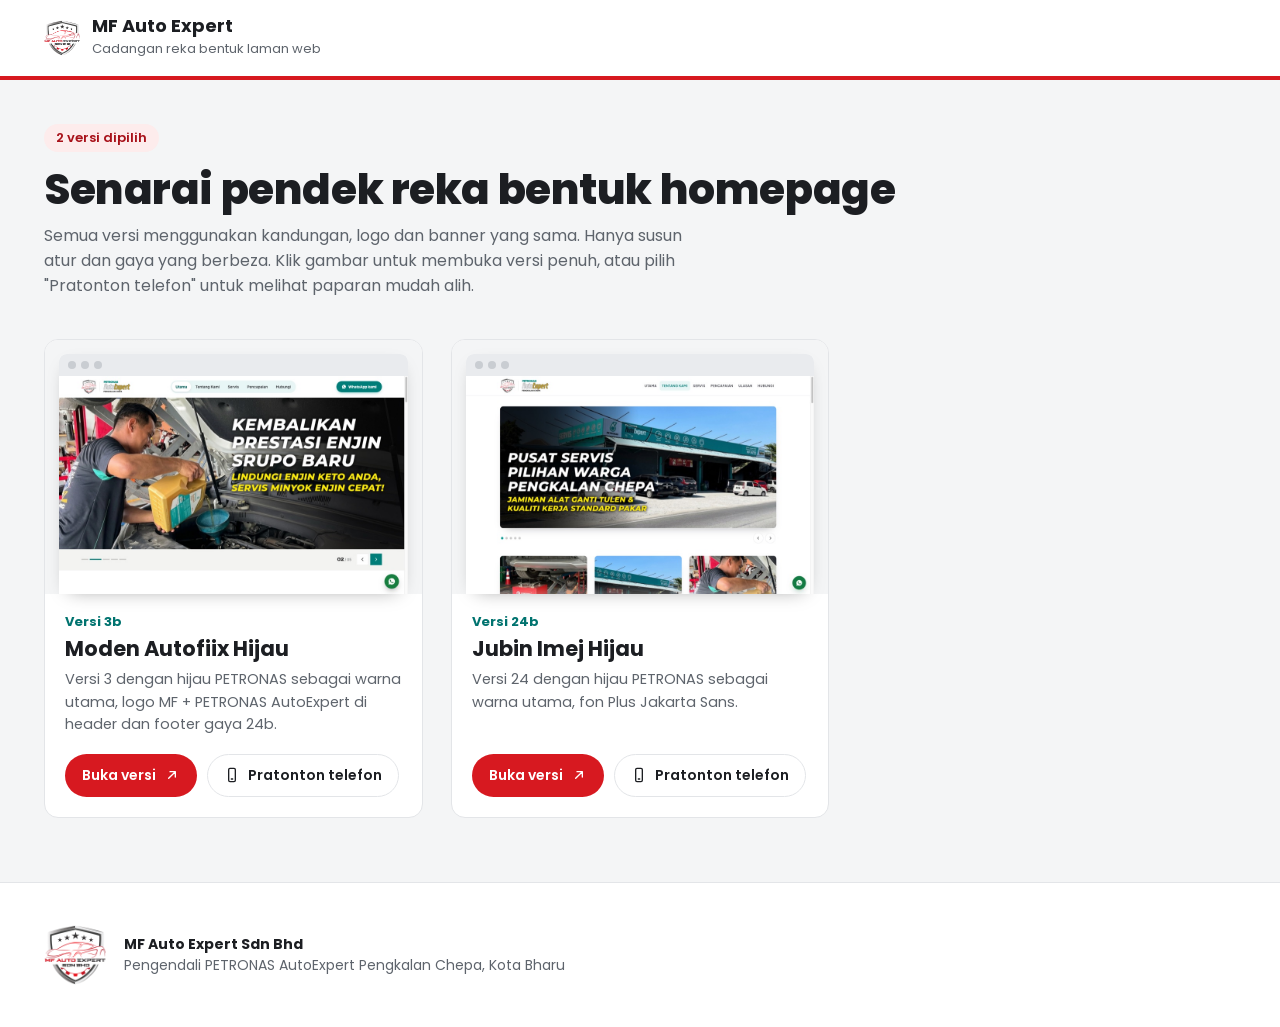
==== index.html @ 0dbc6cf1 "Publish v3b and v24b homepage mockups for GitHub Pages Co-Authored-By: Claude Opus 5.5 <noreply@anth" ====
<!doctype html>
<html lang="ms">
<head>
  <meta charset="utf-8">
  <meta name="viewport" content="width=device-width, initial-scale=1">
  <title>Senarai Pendek Homepage | MF Auto Expert</title>
  <meta name="robots" content="noindex">
  <link rel="icon" href="assets/img/logo-mf.png">
  <link rel="preconnect" href="https://fonts.googleapis.com">
  <link rel="preconnect" href="https://fonts.gstatic.com" crossorigin>
  <link href="https://fonts.googleapis.com/css2?family=Poppins:wght@400;500;600;700;800&display=swap" rel="stylesheet">
  <style>
    :root {
      --red: #D71920; --red-dark: #A8121A; --teal: #00A19C; --teal-text: #00736F;
      --ink: #1C1E22; --muted: #5E646C; --line: #E3E5E8; --mist: #F4F5F6; --white: #fff;
    }
    * { box-sizing: border-box; }
    html { scroll-behavior: smooth; }
    body { margin: 0; font-family: "Poppins", system-ui, sans-serif; color: var(--ink); background: var(--mist); line-height: 1.55; }
    img { max-width: 100%; display: block; }
    a { color: inherit; }
    :focus-visible { outline: 3px solid var(--teal); outline-offset: 3px; }
    .wrap { max-width: 1240px; margin: 0 auto; padding: 0 24px; }

    /* Header */
    .top { background: var(--white); border-bottom: 4px solid var(--red); position: sticky; top: 0; z-index: 10; }
    .top .wrap { display: flex; align-items: center; gap: 16px; min-height: 76px; }
    .brand { display: flex; align-items: center; gap: 12px; text-decoration: none; margin-right: auto; }
    .brand img { height: 52px; width: auto; }
    .brand strong { display: block; font-size: 18px; line-height: 1.2; }
    .brand span { font-size: 13px; color: var(--muted); }
    .link-all { font-size: 14px; font-weight: 600; text-decoration: none; padding: 9px 16px; border: 1.5px solid var(--line); border-radius: 999px; background: var(--white); }
    .link-all:hover { border-color: var(--red); color: var(--red); }

    /* Intro */
    .intro { padding: 44px 0 12px; }
    .intro h1 { font-size: clamp(28px, 4vw, 42px); line-height: 1.15; margin: 0 0 10px; font-weight: 800; letter-spacing: -0.01em; }
    .intro p { margin: 0; color: var(--muted); max-width: 64ch; }
    .intro .count { display: inline-block; margin-bottom: 14px; padding: 4px 12px; border-radius: 999px; background: #FDECEC; color: var(--red-dark); font-weight: 600; font-size: 13px; }

    /* Grid */
    .grid { display: grid; grid-template-columns: repeat(auto-fill, minmax(340px, 1fr)); gap: 28px; padding: 28px 0 64px; }
    .card { background: var(--white); border-radius: 14px; overflow: hidden; border: 1px solid var(--line); display: flex; flex-direction: column; transition: transform .2s, box-shadow .2s; }
    .card:hover { transform: translateY(-4px); box-shadow: 0 16px 36px -18px rgba(28,30,34,.35); }
    .card.fav { border: 2px solid var(--teal); }

    .shot { display: block; text-decoration: none; background: var(--mist); padding: 14px 14px 0; }
    .browser { border-radius: 8px 8px 0 0; overflow: hidden; box-shadow: 0 6px 18px -10px rgba(0,0,0,.4); background: var(--white); }
    .browser__bar { height: 22px; background: #E9EBEE; display: flex; align-items: center; gap: 5px; padding: 0 9px; }
    .browser__bar i { width: 8px; height: 8px; border-radius: 50%; background: #C9CDD2; }
    .browser img { aspect-ratio: 1440 / 900; object-fit: cover; object-position: top; width: 100%; height: auto; transition: transform .4s; }
    .shot:hover .browser img { transform: scale(1.02); }

    .body { padding: 18px 20px 20px; display: flex; flex-direction: column; flex: 1; }
    .meta { display: flex; align-items: center; gap: 8px; margin-bottom: 4px; }
    .vno { font-size: 13px; font-weight: 700; color: var(--teal-text); }
    .tag { font-size: 11.5px; font-weight: 600; padding: 2px 9px; border-radius: 999px; background: #E6F5F4; color: var(--teal-text); }
    .tag--fav { background: #FDECEC; color: var(--red-dark); }
    .card h2 { margin: 0 0 6px; font-size: 21px; line-height: 1.25; }
    .card p { margin: 0 0 18px; color: var(--muted); font-size: 14.5px; flex: 1; }
    .actions { display: flex; gap: 10px; flex-wrap: wrap; }
    .btn { display: inline-flex; align-items: center; justify-content: center; gap: 8px; font: inherit; font-weight: 600; font-size: 14px; padding: 10px 16px; border-radius: 999px; text-decoration: none; cursor: pointer; border: 1.5px solid transparent; }
    .btn--red { background: var(--red); color: var(--white); }
    .btn--red:hover { background: var(--red-dark); }
    .btn--line { background: var(--white); border-color: var(--line); color: var(--ink); }
    .btn--line:hover { border-color: var(--ink); }
    .btn svg { width: 16px; height: 16px; fill: none; stroke: currentColor; stroke-width: 2; stroke-linecap: round; stroke-linejoin: round; }

    /* Phone preview dialog */
    .phone { border: 0; padding: 0; background: transparent; overflow: visible; }
    .phone::backdrop { background: rgba(28,30,34,.6); }
    .phone__frame { width: 390px; max-width: 92vw; height: min(800px, 86vh); background: #111; border-radius: 36px; padding: 12px; box-shadow: 0 30px 60px rgba(0,0,0,.4); }
    .phone__frame iframe { width: 100%; height: 100%; border: 0; border-radius: 26px; background: var(--white); }
    .phone__head { display: flex; justify-content: space-between; align-items: center; color: var(--white); margin-bottom: 10px; gap: 12px; }
    .phone__head strong { font-size: 15px; }
    .phone__close { width: 38px; height: 38px; border-radius: 50%; border: 0; background: var(--white); color: var(--ink); font-size: 22px; cursor: pointer; }

    /* Footer */
    .foot { background: var(--white); border-top: 1px solid var(--line); }
    .foot .wrap { display: flex; align-items: center; gap: 18px; padding-top: 28px; padding-bottom: 28px; flex-wrap: wrap; }
    .foot img { height: 88px; width: auto; }
    .foot p { margin: 0; font-size: 14px; color: var(--muted); }
    .foot strong { color: var(--ink); }

    @media (max-width: 560px) {
      .wrap { padding: 0 16px; }
      .grid { grid-template-columns: 1fr; gap: 20px; }
      .brand span { display: none; }
      .brand img { height: 44px; }
      .link-all { padding: 8px 12px; font-size: 13px; }
      .foot img { height: 72px; }
    }
    @media (prefers-reduced-motion: reduce) { * { transition: none !important; scroll-behavior: auto !important; } }
  </style>
</head>
<body>
  <header class="top">
    <div class="wrap">
      <a class="brand" href="./">
        <img src="assets/img/logo-mf.png" alt="MF Auto Expert Sdn Bhd" width="400" height="571">
        <div><strong>MF Auto Expert</strong><span>Cadangan reka bentuk laman web</span></div>
      </a>
      
    </div>
  </header>

  <main class="wrap">
    <section class="intro">
      <span class="count">2 versi dipilih</span>
      <h1>Senarai pendek reka bentuk homepage</h1>
      <p>Semua versi menggunakan kandungan, logo dan banner yang sama. Hanya susun atur dan gaya yang berbeza. Klik gambar untuk membuka versi penuh, atau pilih "Pratonton telefon" untuk melihat paparan mudah alih.</p>
    </section>

    <div class="grid" id="grid"></div>
  </main>

  <footer class="foot">
    <div class="wrap">
      <img src="assets/img/logo-mf.png" alt="MF Auto Expert Sdn Bhd" width="400" height="571">
      <p><strong>MF Auto Expert Sdn Bhd</strong><br>Pengendali PETRONAS AutoExpert Pengkalan Chepa, Kota Bharu</p>
    </div>
  </footer>

  <dialog class="phone" id="phone" aria-labelledby="phoneTitle">
    <div class="phone__head">
      <strong id="phoneTitle">Pratonton telefon</strong>
      <button class="phone__close" type="button" aria-label="Tutup">×</button>
    </div>
    <div class="phone__frame"><iframe title="Pratonton telefon" src="about:blank"></iframe></div>
  </dialog>

  <script>
    var versions = [
      { v: "3b", href: "v3b/index.html", name: "Moden Autofiix Hijau", desc: "Versi 3 dengan hijau PETRONAS sebagai warna utama, logo MF + PETRONAS AutoExpert di header dan footer gaya 24b." },
      { v: "24b", href: "v24b/index.html", name: "Jubin Imej Hijau", desc: "Versi 24 dengan hijau PETRONAS sebagai warna utama, fon Plus Jakarta Sans." }
    ];

    var grid = document.getElementById("grid");
    grid.innerHTML = versions.map(function (x) {
      var tags = (x.fav ? '<span class="tag tag--fav">Pilihan utama</span>' : '') + (x.tag ? '<span class="tag">' + x.tag + '</span>' : '');
      return '<article class="card' + (x.fav ? ' fav' : '') + '">' +
        '<a class="shot" href="' + x.href + '" target="_blank" rel="noopener" aria-label="Buka versi ' + x.v + ': ' + x.name + '">' +
          '<div class="browser"><div class="browser__bar"><i></i><i></i><i></i></div>' +
          '<img src="assets/shortlist/v' + x.v + '.jpg" alt="Paparan desktop versi ' + x.v + ', ' + x.name + '" width="900" height="563" loading="lazy"></div>' +
        '</a>' +
        '<div class="body">' +
          '<div class="meta"><span class="vno">Versi ' + x.v + '</span>' + tags + '</div>' +
          '<h2>' + x.name + '</h2>' +
          '<p>' + x.desc + '</p>' +
          '<div class="actions">' +
            '<a class="btn btn--red" href="' + x.href + '" target="_blank" rel="noopener">Buka versi <svg viewBox="0 0 24 24" aria-hidden="true"><path d="M7 17 17 7M9 7h8v8"/></svg></a>' +
            '<button class="btn btn--line" type="button" data-phone="' + x.href + '" data-name="Versi ' + x.v + ': ' + x.name + '"><svg viewBox="0 0 24 24" aria-hidden="true"><rect x="7" y="2" width="10" height="20" rx="2"/><path d="M11 18h2"/></svg>Pratonton telefon</button>' +
          '</div>' +
        '</div>' +
      '</article>';
    }).join("");

    var dlg = document.getElementById("phone");
    var frame = dlg.querySelector("iframe");
    var lastBtn = null;
    grid.addEventListener("click", function (e) {
      var b = e.target.closest("[data-phone]");
      if (!b) return;
      if (typeof dlg.showModal !== "function") { window.open(b.dataset.phone, "_blank"); return; }
      lastBtn = b;
      document.getElementById("phoneTitle").textContent = b.dataset.name;
      frame.src = b.dataset.phone;
      dlg.showModal();
    });
    function closePhone() { dlg.close(); }
    dlg.querySelector(".phone__close").addEventListener("click", closePhone);
    dlg.addEventListener("click", function (e) { if (e.target === dlg) closePhone(); });
    dlg.addEventListener("close", function () { frame.src = "about:blank"; if (lastBtn) lastBtn.focus(); });
  </script>
</body>
</html>
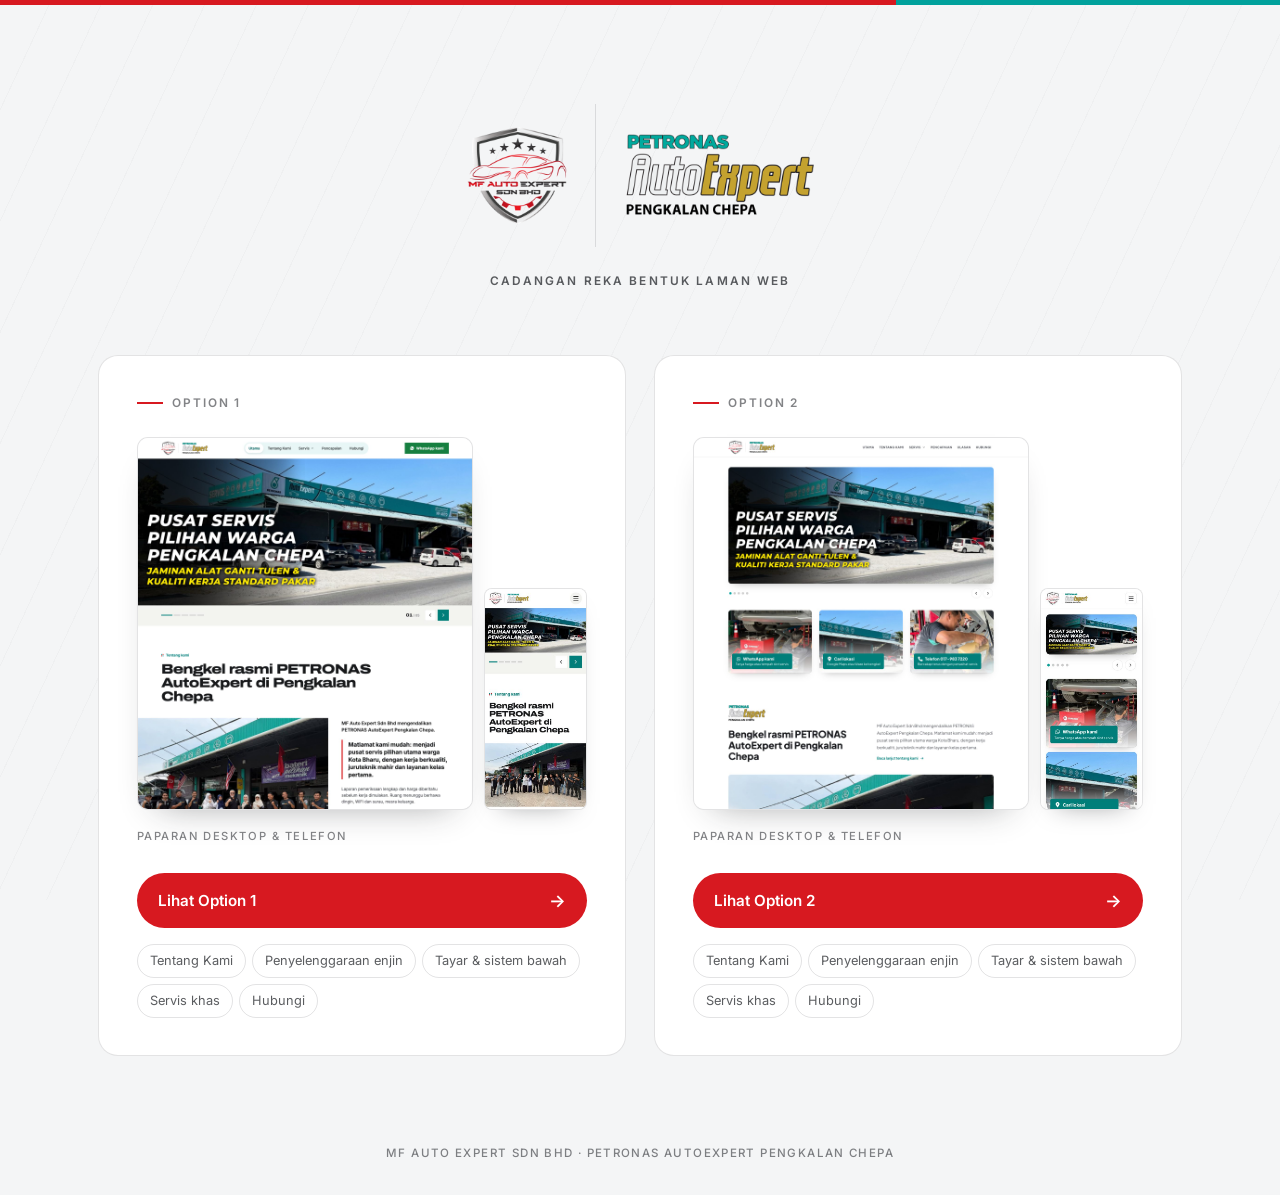
==== commit 0a20d723: "Redesign index as Option 1 / Option 2 chooser with screenshots Co-Authored-By: Claude Opus 5.5 <nore" ====
--- a/index.html
+++ b/index.html
@@ -1,176 +1,228 @@
 <!doctype html>
 <html lang="ms">
 <head>
-  <meta charset="utf-8">
-  <meta name="viewport" content="width=device-width, initial-scale=1">
-  <title>Senarai Pendek Homepage | MF Auto Expert</title>
-  <meta name="robots" content="noindex">
-  <link rel="icon" href="assets/img/logo-mf.png">
-  <link rel="preconnect" href="https://fonts.googleapis.com">
-  <link rel="preconnect" href="https://fonts.gstatic.com" crossorigin>
-  <link href="https://fonts.googleapis.com/css2?family=Poppins:wght@400;500;600;700;800&display=swap" rel="stylesheet">
-  <style>
-    :root {
-      --red: #D71920; --red-dark: #A8121A; --teal: #00A19C; --teal-text: #00736F;
-      --ink: #1C1E22; --muted: #5E646C; --line: #E3E5E8; --mist: #F4F5F6; --white: #fff;
-    }
-    * { box-sizing: border-box; }
-    html { scroll-behavior: smooth; }
-    body { margin: 0; font-family: "Poppins", system-ui, sans-serif; color: var(--ink); background: var(--mist); line-height: 1.55; }
-    img { max-width: 100%; display: block; }
-    a { color: inherit; }
-    :focus-visible { outline: 3px solid var(--teal); outline-offset: 3px; }
-    .wrap { max-width: 1240px; margin: 0 auto; padding: 0 24px; }
-
-    /* Header */
-    .top { background: var(--white); border-bottom: 4px solid var(--red); position: sticky; top: 0; z-index: 10; }
-    .top .wrap { display: flex; align-items: center; gap: 16px; min-height: 76px; }
-    .brand { display: flex; align-items: center; gap: 12px; text-decoration: none; margin-right: auto; }
-    .brand img { height: 52px; width: auto; }
-    .brand strong { display: block; font-size: 18px; line-height: 1.2; }
-    .brand span { font-size: 13px; color: var(--muted); }
-    .link-all { font-size: 14px; font-weight: 600; text-decoration: none; padding: 9px 16px; border: 1.5px solid var(--line); border-radius: 999px; background: var(--white); }
-    .link-all:hover { border-color: var(--red); color: var(--red); }
-
-    /* Intro */
-    .intro { padding: 44px 0 12px; }
-    .intro h1 { font-size: clamp(28px, 4vw, 42px); line-height: 1.15; margin: 0 0 10px; font-weight: 800; letter-spacing: -0.01em; }
-    .intro p { margin: 0; color: var(--muted); max-width: 64ch; }
-    .intro .count { display: inline-block; margin-bottom: 14px; padding: 4px 12px; border-radius: 999px; background: #FDECEC; color: var(--red-dark); font-weight: 600; font-size: 13px; }
-
-    /* Grid */
-    .grid { display: grid; grid-template-columns: repeat(auto-fill, minmax(340px, 1fr)); gap: 28px; padding: 28px 0 64px; }
-    .card { background: var(--white); border-radius: 14px; overflow: hidden; border: 1px solid var(--line); display: flex; flex-direction: column; transition: transform .2s, box-shadow .2s; }
-    .card:hover { transform: translateY(-4px); box-shadow: 0 16px 36px -18px rgba(28,30,34,.35); }
-    .card.fav { border: 2px solid var(--teal); }
-
-    .shot { display: block; text-decoration: none; background: var(--mist); padding: 14px 14px 0; }
-    .browser { border-radius: 8px 8px 0 0; overflow: hidden; box-shadow: 0 6px 18px -10px rgba(0,0,0,.4); background: var(--white); }
-    .browser__bar { height: 22px; background: #E9EBEE; display: flex; align-items: center; gap: 5px; padding: 0 9px; }
-    .browser__bar i { width: 8px; height: 8px; border-radius: 50%; background: #C9CDD2; }
-    .browser img { aspect-ratio: 1440 / 900; object-fit: cover; object-position: top; width: 100%; height: auto; transition: transform .4s; }
-    .shot:hover .browser img { transform: scale(1.02); }
-
-    .body { padding: 18px 20px 20px; display: flex; flex-direction: column; flex: 1; }
-    .meta { display: flex; align-items: center; gap: 8px; margin-bottom: 4px; }
-    .vno { font-size: 13px; font-weight: 700; color: var(--teal-text); }
-    .tag { font-size: 11.5px; font-weight: 600; padding: 2px 9px; border-radius: 999px; background: #E6F5F4; color: var(--teal-text); }
-    .tag--fav { background: #FDECEC; color: var(--red-dark); }
-    .card h2 { margin: 0 0 6px; font-size: 21px; line-height: 1.25; }
-    .card p { margin: 0 0 18px; color: var(--muted); font-size: 14.5px; flex: 1; }
-    .actions { display: flex; gap: 10px; flex-wrap: wrap; }
-    .btn { display: inline-flex; align-items: center; justify-content: center; gap: 8px; font: inherit; font-weight: 600; font-size: 14px; padding: 10px 16px; border-radius: 999px; text-decoration: none; cursor: pointer; border: 1.5px solid transparent; }
-    .btn--red { background: var(--red); color: var(--white); }
-    .btn--red:hover { background: var(--red-dark); }
-    .btn--line { background: var(--white); border-color: var(--line); color: var(--ink); }
-    .btn--line:hover { border-color: var(--ink); }
-    .btn svg { width: 16px; height: 16px; fill: none; stroke: currentColor; stroke-width: 2; stroke-linecap: round; stroke-linejoin: round; }
-
-    /* Phone preview dialog */
-    .phone { border: 0; padding: 0; background: transparent; overflow: visible; }
-    .phone::backdrop { background: rgba(28,30,34,.6); }
-    .phone__frame { width: 390px; max-width: 92vw; height: min(800px, 86vh); background: #111; border-radius: 36px; padding: 12px; box-shadow: 0 30px 60px rgba(0,0,0,.4); }
-    .phone__frame iframe { width: 100%; height: 100%; border: 0; border-radius: 26px; background: var(--white); }
-    .phone__head { display: flex; justify-content: space-between; align-items: center; color: var(--white); margin-bottom: 10px; gap: 12px; }
-    .phone__head strong { font-size: 15px; }
-    .phone__close { width: 38px; height: 38px; border-radius: 50%; border: 0; background: var(--white); color: var(--ink); font-size: 22px; cursor: pointer; }
-
-    /* Footer */
-    .foot { background: var(--white); border-top: 1px solid var(--line); }
-    .foot .wrap { display: flex; align-items: center; gap: 18px; padding-top: 28px; padding-bottom: 28px; flex-wrap: wrap; }
-    .foot img { height: 88px; width: auto; }
-    .foot p { margin: 0; font-size: 14px; color: var(--muted); }
-    .foot strong { color: var(--ink); }
-
-    @media (max-width: 560px) {
-      .wrap { padding: 0 16px; }
-      .grid { grid-template-columns: 1fr; gap: 20px; }
-      .brand span { display: none; }
-      .brand img { height: 44px; }
-      .link-all { padding: 8px 12px; font-size: 13px; }
-      .foot img { height: 72px; }
-    }
-    @media (prefers-reduced-motion: reduce) { * { transition: none !important; scroll-behavior: auto !important; } }
-  </style>
+<meta charset="utf-8">
+<meta name="viewport" content="width=device-width, initial-scale=1">
+<title>MF Auto Expert — Pilih reka bentuk</title>
+<meta name="description" content="Lihat dan bandingkan dua pilihan reka bentuk laman web MF Auto Expert: Option 1 dan Option 2.">
+<meta name="robots" content="noindex">
+<link rel="icon" href="assets/img/logo-mf.png">
+<link rel="preconnect" href="https://fonts.googleapis.com">
+<link rel="preconnect" href="https://fonts.gstatic.com" crossorigin>
+<link href="https://fonts.googleapis.com/css2?family=Inter:wght@400;500;600;700&display=swap" rel="stylesheet">
+<style>
+/* MF Auto Expert — design chooser. Standalone: uses none of the variant
+   stylesheets, so neither option gets a home-ground advantage. */
+:root{
+  --white:#FFFFFF;
+  --ink:#1C1E22;
+  --ink-70:rgb(28 30 34 / .72);
+  --ink-55:rgb(28 30 34 / .55);
+  --ink-12:rgb(28 30 34 / .12);
+  --ink-06:rgb(28 30 34 / .06);
+  --red:#D71920;
+  --red-dark:#A8121A;
+  --teal:#00A19C;
+  --teal-text:#00736F;
+  --mist:#F4F5F6;
+
+  --f-body:"Inter",system-ui,-apple-system,sans-serif;
+  --pad:clamp(1.15rem,4vw,3rem);
+}
+*,*::before,*::after{box-sizing:border-box}
+*{margin:0}
+html{-webkit-text-size-adjust:100%}
+body{
+  min-height:100svh;
+  display:flex;flex-direction:column;
+  background:var(--mist);
+  color:var(--ink);
+  font-family:var(--f-body);
+  font-size:clamp(.94rem,.89rem + .26vw,1.05rem);
+  line-height:1.6;
+  -webkit-font-smoothing:antialiased;
+}
+img{display:block;max-width:100%;height:auto}
+a{color:inherit;text-decoration:none}
+:focus-visible{outline:2.5px solid var(--teal);outline-offset:3px}
+
+/* Faint diagonal stripes on the grey ground, like a workshop floor. */
+body::before{
+  content:"";position:fixed;inset:0;z-index:0;pointer-events:none;
+  background:repeating-linear-gradient(115deg,transparent 0 46px,rgb(28 30 34 / .025) 46px 47px);
+}
+/* MF red / PETRONAS teal bar across the very top */
+body::after{
+  content:"";position:fixed;top:0;left:0;right:0;height:5px;z-index:2;
+  background:linear-gradient(90deg,var(--red) 0 70%,var(--teal) 70% 100%);
+}
+.wrap{position:relative;z-index:1;width:100%;max-width:1180px;margin:0 auto;padding:var(--pad)}
+
+/* ---------- masthead ---------- */
+.masthead{padding-top:clamp(1.75rem,5vw,3.5rem);text-align:center}
+.masthead__logos{display:flex;align-items:center;justify-content:center;gap:clamp(1rem,3vw,1.75rem);margin:0 auto 1.6rem}
+.masthead__mf{width:clamp(72px,9vw,100px)}
+.masthead__sep{width:1px;align-self:stretch;background:var(--ink-12)}
+.masthead__pae{width:clamp(130px,16vw,190px)}
+.eyebrow{
+  font-size:.74rem;letter-spacing:.18em;font-weight:600;
+  text-transform:uppercase;color:var(--ink-70);
+}
+
+/* ---------- the two options ---------- */
+.picker{
+  display:grid;gap:clamp(1.1rem,2.5vw,1.75rem);
+  grid-template-columns:1fr;
+  margin:clamp(2.25rem,6vw,4rem) 0 0;
+}
+@media(min-width:1000px){.picker{grid-template-columns:1fr 1fr}}
+
+.card{
+  position:relative;display:flex;flex-direction:column;
+  background:var(--white);
+  border:1px solid var(--ink-12);
+  border-radius:20px;
+  padding:clamp(1.5rem,3.2vw,2.35rem);
+  transition:transform .25s ease,box-shadow .25s ease,border-color .25s ease;
+}
+.card:has(.card__cta:hover),.card:has(.card__cta:focus-visible){
+  transform:translateY(-4px);
+  border-color:rgb(28 30 34 / .28);
+  box-shadow:0 22px 44px -26px rgb(28 30 34 / .5);
+}
+@media(prefers-reduced-motion:reduce){
+  .card,.card:has(.card__cta:hover),.card:has(.card__cta:focus-visible){transition:none;transform:none}
+}
+
+.card__tag{
+  display:inline-flex;align-items:center;gap:.6rem;align-self:flex-start;
+  font-size:.74rem;font-weight:600;letter-spacing:.16em;
+  text-transform:uppercase;color:var(--ink-55);
+}
+.card__tag::before{content:"";width:26px;height:2px;background:var(--red)}
+
+/* ---------- screenshots ---------- */
+.shots{
+  margin-top:1.5rem;
+  display:grid;grid-template-columns:1fr 23%;
+  align-items:end;gap:.7rem;
+}
+.shots__desk,.shots__mob{width:100%;border:1px solid var(--ink-12);background:var(--white)}
+.shots__desk{border-radius:11px;box-shadow:0 16px 34px -22px rgb(28 30 34 / .45)}
+.shots__mob{border-radius:8px;box-shadow:0 12px 26px -18px rgb(28 30 34 / .5)}
+@media(max-width:560px){
+  .shots{grid-template-columns:1fr;justify-items:start;gap:.9rem}
+  .shots__mob{width:44%}
+}
+.shots__cap{
+  margin-top:1.1rem;
+  font-size:.7rem;font-weight:500;letter-spacing:.14em;
+  text-transform:uppercase;color:var(--ink-55);
+}
+
+/* ---------- actions ---------- */
+.card__actions{margin-top:auto;padding-top:1.75rem}
+.card__cta{
+  display:flex;align-items:center;justify-content:space-between;gap:1rem;
+  padding:.95rem 1.35rem;border-radius:999px;
+  background:var(--red);color:var(--white);
+  font-weight:600;font-size:.95rem;
+  transition:background .2s ease;
+}
+.card__cta:hover,.card__cta:focus-visible{background:var(--red-dark)}
+.card__cta span:last-child{font-size:1.1rem;line-height:1}
+
+.pages{margin-top:1rem;display:flex;flex-wrap:wrap;gap:.4rem}
+.pages a{
+  padding:.35rem .75rem;border-radius:999px;border:1px solid var(--ink-12);
+  font-size:.8rem;color:var(--ink-70);
+  transition:border-color .2s ease,color .2s ease,background .2s ease;
+}
+.pages a:hover,.pages a:focus-visible{background:#E6F5F4;border-color:var(--teal);color:var(--teal-text)}
+
+/* ---------- footer ---------- */
+footer{
+  margin-top:auto;padding:2.5rem var(--pad) 2rem;text-align:center;
+  font-size:.72rem;font-weight:500;letter-spacing:.12em;
+  text-transform:uppercase;color:var(--ink-55);
+  position:relative;z-index:1;
+}
+</style>
 </head>
 <body>
-  <header class="top">
-    <div class="wrap">
-      <a class="brand" href="./">
-        <img src="assets/img/logo-mf.png" alt="MF Auto Expert Sdn Bhd" width="400" height="571">
-        <div><strong>MF Auto Expert</strong><span>Cadangan reka bentuk laman web</span></div>
-      </a>
-      
+
+<main class="wrap">
+  <header class="masthead">
+    <div class="masthead__logos">
+      <img class="masthead__mf" src="assets/img/logo-mf.png" alt="MF Auto Expert Sdn Bhd" width="400" height="571">
+      <span class="masthead__sep" aria-hidden="true"></span>
+      <img class="masthead__pae" src="assets/img/logo-petronas-autoexpert.png" alt="PETRONAS AutoExpert" width="500" height="218">
     </div>
+    <h1 class="eyebrow">Cadangan reka bentuk laman web</h1>
   </header>
 
-  <main class="wrap">
-    <section class="intro">
-      <span class="count">2 versi dipilih</span>
-      <h1>Senarai pendek reka bentuk homepage</h1>
-      <p>Semua versi menggunakan kandungan, logo dan banner yang sama. Hanya susun atur dan gaya yang berbeza. Klik gambar untuk membuka versi penuh, atau pilih "Pratonton telefon" untuk melihat paparan mudah alih.</p>
-    </section>
-
-    <div class="grid" id="grid"></div>
-  </main>
-
-  <footer class="foot">
-    <div class="wrap">
-      <img src="assets/img/logo-mf.png" alt="MF Auto Expert Sdn Bhd" width="400" height="571">
-      <p><strong>MF Auto Expert Sdn Bhd</strong><br>Pengendali PETRONAS AutoExpert Pengkalan Chepa, Kota Bharu</p>
-    </div>
-  </footer>
-
-  <dialog class="phone" id="phone" aria-labelledby="phoneTitle">
-    <div class="phone__head">
-      <strong id="phoneTitle">Pratonton telefon</strong>
-      <button class="phone__close" type="button" aria-label="Tutup">×</button>
-    </div>
-    <div class="phone__frame"><iframe title="Pratonton telefon" src="about:blank"></iframe></div>
-  </dialog>
-
-  <script>
-    var versions = [
-      { v: "3b", href: "v3b/index.html", name: "Moden Autofiix Hijau", desc: "Versi 3 dengan hijau PETRONAS sebagai warna utama, logo MF + PETRONAS AutoExpert di header dan footer gaya 24b." },
-      { v: "24b", href: "v24b/index.html", name: "Jubin Imej Hijau", desc: "Versi 24 dengan hijau PETRONAS sebagai warna utama, fon Plus Jakarta Sans." }
-    ];
-
-    var grid = document.getElementById("grid");
-    grid.innerHTML = versions.map(function (x) {
-      var tags = (x.fav ? '<span class="tag tag--fav">Pilihan utama</span>' : '') + (x.tag ? '<span class="tag">' + x.tag + '</span>' : '');
-      return '<article class="card' + (x.fav ? ' fav' : '') + '">' +
-        '<a class="shot" href="' + x.href + '" target="_blank" rel="noopener" aria-label="Buka versi ' + x.v + ': ' + x.name + '">' +
-          '<div class="browser"><div class="browser__bar"><i></i><i></i><i></i></div>' +
-          '<img src="assets/shortlist/v' + x.v + '.jpg" alt="Paparan desktop versi ' + x.v + ', ' + x.name + '" width="900" height="563" loading="lazy"></div>' +
-        '</a>' +
-        '<div class="body">' +
-          '<div class="meta"><span class="vno">Versi ' + x.v + '</span>' + tags + '</div>' +
-          '<h2>' + x.name + '</h2>' +
-          '<p>' + x.desc + '</p>' +
-          '<div class="actions">' +
-            '<a class="btn btn--red" href="' + x.href + '" target="_blank" rel="noopener">Buka versi <svg viewBox="0 0 24 24" aria-hidden="true"><path d="M7 17 17 7M9 7h8v8"/></svg></a>' +
-            '<button class="btn btn--line" type="button" data-phone="' + x.href + '" data-name="Versi ' + x.v + ': ' + x.name + '"><svg viewBox="0 0 24 24" aria-hidden="true"><rect x="7" y="2" width="10" height="20" rx="2"/><path d="M11 18h2"/></svg>Pratonton telefon</button>' +
-          '</div>' +
-        '</div>' +
-      '</article>';
-    }).join("");
-
-    var dlg = document.getElementById("phone");
-    var frame = dlg.querySelector("iframe");
-    var lastBtn = null;
-    grid.addEventListener("click", function (e) {
-      var b = e.target.closest("[data-phone]");
-      if (!b) return;
-      if (typeof dlg.showModal !== "function") { window.open(b.dataset.phone, "_blank"); return; }
-      lastBtn = b;
-      document.getElementById("phoneTitle").textContent = b.dataset.name;
-      frame.src = b.dataset.phone;
-      dlg.showModal();
-    });
-    function closePhone() { dlg.close(); }
-    dlg.querySelector(".phone__close").addEventListener("click", closePhone);
-    dlg.addEventListener("click", function (e) { if (e.target === dlg) closePhone(); });
-    dlg.addEventListener("close", function () { frame.src = "about:blank"; if (lastBtn) lastBtn.focus(); });
-  </script>
+  <section class="picker" aria-label="Pilihan reka bentuk">
+
+    <article class="card">
+      <h2 class="card__tag">Option 1</h2>
+
+      <div class="shots">
+        <img class="shots__desk" src="assets/chooser/v3b-desktop.jpg"
+             alt="Option 1 pada paparan desktop: banner penuh lebar, diikuti tajuk besar tentang bengkel rasmi PETRONAS AutoExpert"
+             width="1440" height="1600" loading="lazy" decoding="async">
+        <img class="shots__mob" src="assets/chooser/v3b-mobile.jpg"
+             alt="Option 1 pada paparan telefon"
+             width="390" height="844" loading="lazy" decoding="async">
+      </div>
+      <p class="shots__cap">Paparan desktop &amp; telefon</p>
+
+      <div class="card__actions">
+        <a class="card__cta" href="v3b/index.html">
+          <span>Lihat Option 1</span>
+          <span aria-hidden="true">→</span>
+        </a>
+        <nav class="pages" aria-label="Halaman Option 1">
+          <a href="v3b/tentang-kami.html">Tentang Kami</a>
+          <a href="v3b/servis-penyelenggaraan-enjin.html">Penyelenggaraan enjin</a>
+          <a href="v3b/servis-tayar-sistem-bawah.html">Tayar &amp; sistem bawah</a>
+          <a href="v3b/servis-khas.html">Servis khas</a>
+          <a href="v3b/hubungi.html">Hubungi</a>
+        </nav>
+      </div>
+    </article>
+
+    <article class="card">
+      <h2 class="card__tag">Option 2</h2>
+
+      <div class="shots">
+        <img class="shots__desk" src="assets/chooser/v24b-desktop.jpg"
+             alt="Option 2 pada paparan desktop: banner bersudut bulat, tiga jubin gambar untuk WhatsApp, lokasi dan telefon"
+             width="1440" height="1600" loading="lazy" decoding="async">
+        <img class="shots__mob" src="assets/chooser/v24b-mobile.jpg"
+             alt="Option 2 pada paparan telefon"
+             width="390" height="844" loading="lazy" decoding="async">
+      </div>
+      <p class="shots__cap">Paparan desktop &amp; telefon</p>
+
+      <div class="card__actions">
+        <a class="card__cta" href="v24b/index.html">
+          <span>Lihat Option 2</span>
+          <span aria-hidden="true">→</span>
+        </a>
+        <nav class="pages" aria-label="Halaman Option 2">
+          <a href="v24b/tentang-kami.html">Tentang Kami</a>
+          <a href="v24b/servis-penyelenggaraan-enjin.html">Penyelenggaraan enjin</a>
+          <a href="v24b/servis-tayar-sistem-bawah.html">Tayar &amp; sistem bawah</a>
+          <a href="v24b/servis-khas.html">Servis khas</a>
+          <a href="v24b/hubungi.html">Hubungi</a>
+        </nav>
+      </div>
+    </article>
+
+  </section>
+</main>
+
+<footer>MF Auto Expert Sdn Bhd · PETRONAS AutoExpert Pengkalan Chepa</footer>
+
 </body>
 </html>
